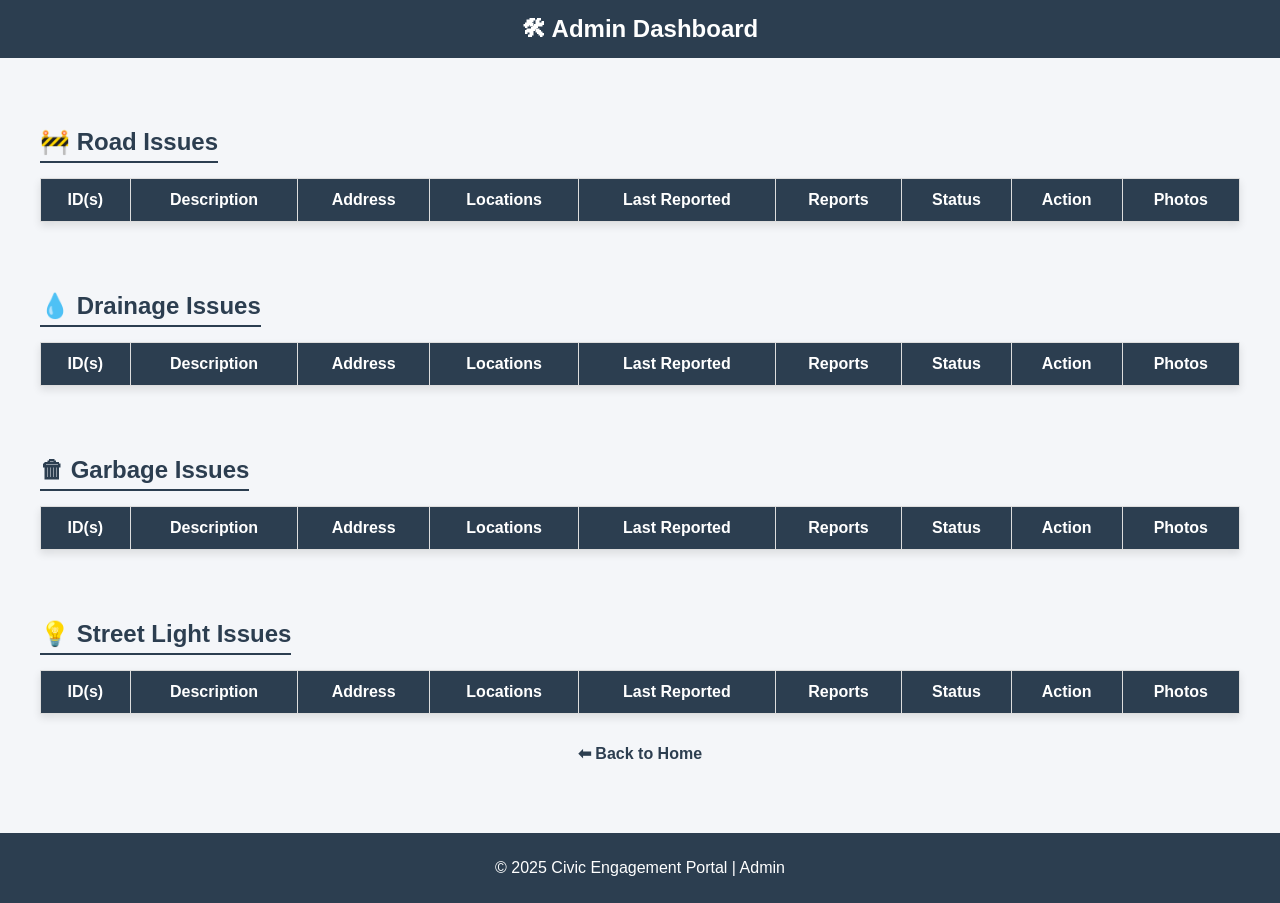
==== admin-dashboard.html @ 8374ef36 "Initial commit" ====
<!DOCTYPE html>
<html lang="en">
<head>
  <meta charset="UTF-8">
  <title>Admin Dashboard</title>
  <style>
    body { font-family: Arial, sans-serif; background:#f4f6f9; margin:0; padding:0; }
    header { background:#2c3e50; color:white; padding:15px 20px; text-align:center; }
    h1 { margin:0; font-size:24px; }
    main { padding:30px; max-width:1200px; margin:auto; }
    h2 { margin-top:40px; margin-bottom:15px; color:#2c3e50; border-bottom:2px solid #2c3e50; display:inline-block; padding-bottom:5px; }
    table { width:100%; border-collapse:collapse; background:#fff; margin-bottom:30px; box-shadow:0px 4px 8px rgba(0,0,0,0.1); }
    th, td { border:1px solid #ddd; padding:12px; text-align:center; }
    th { background:#2c3e50; color:white; }
    tr:nth-child(even) { background:#f9f9f9; }
    .status-pending { color:#e67e22; font-weight:bold; }
    .status-progress { color:#2980b9; font-weight:bold; }
    .status-resolved { color:#27ae60; font-weight:bold; }
    .action-btn { padding:6px 12px; margin:3px 0; border:none; border-radius:5px; cursor:pointer; font-size:14px; display:block; width:100%; }
    .btn-progress { background:#2980b9; color:white; }
    .btn-resolved { background:#27ae60; color:white; }
    .btn-photo { background:#8e44ad; color:white; }
    .btn-update { background:#f39c12; color:white; }
    .back-link { display:block; text-align:center; margin-top:25px; text-decoration:none; color:#2c3e50; font-weight:bold; }
    footer { text-align:center; background:#2c3e50; color:white; padding:10px; margin-top:40px; }
  </style>
</head>
<body>
  <header>
    <h1>🛠 Admin Dashboard</h1>
  </header>

  <main>
    <h2>🚧 Road Issues</h2>
    <table id="roadTable">
      <tr>
        <th>ID(s)</th><th>Description</th><th>Address</th><th>Locations</th>
        <th>Last Reported</th><th>Reports</th><th>Status</th><th>Action</th><th>Photos</th>
      </tr>
    </table>

    <h2>💧 Drainage Issues</h2>
    <table id="drainageTable">
      <tr>
        <th>ID(s)</th><th>Description</th><th>Address</th><th>Locations</th>
        <th>Last Reported</th><th>Reports</th><th>Status</th><th>Action</th><th>Photos</th>
      </tr>
    </table>

    <h2>🗑 Garbage Issues</h2>
    <table id="garbageTable">
      <tr>
        <th>ID(s)</th><th>Description</th><th>Address</th><th>Locations</th>
        <th>Last Reported</th><th>Reports</th><th>Status</th><th>Action</th><th>Photos</th>
      </tr>
    </table>

    <h2>💡 Street Light Issues</h2>
    <table id="streetlightTable">
      <tr>
        <th>ID(s)</th><th>Description</th><th>Address</th><th>Locations</th>
        <th>Last Reported</th><th>Reports</th><th>Status</th><th>Action</th><th>Photos</th>
      </tr>
    </table>

    <a href="index.html" class="back-link">⬅ Back to Home</a>
  </main>

  <footer>
    <p>&copy; 2025 Civic Engagement Portal | Admin</p>
  </footer>

<script>
  const mergedIssues = {};

  // Normalize location to 4 decimal points
  function normalizeLocation(loc){
    if(!loc) return "Unknown";
    const parts = loc.split(",");
    if(parts.length !== 2) return loc;

    const lat = parseFloat(parts[0]).toFixed(4);
    const lon = parseFloat(parts[1]).toFixed(4);
    return `${lat},${lon}`;
  }

  // Load issues from localStorage
  function loadIssues(){
    for(let i = 0; i < localStorage.length; i++){
      const key = localStorage.key(i);
      if(key.startsWith("REP")){
        const issue = JSON.parse(localStorage.getItem(key));
        issue.location = normalizeLocation(issue.location);
        mergeIssue(issue);
      }
    }

    Object.values(mergedIssues).forEach(issue => addIssueRow(issue));
  }

  // Merge complaints by category + address
  function mergeIssue(issue){
    const uniqueKey = issue.category + "_" + (issue.address || "Unknown");

    if(mergedIssues[uniqueKey]){
      mergedIssues[uniqueKey].reports += 1;
      mergedIssues[uniqueKey].ids.push(issue.id);

      if(!mergedIssues[uniqueKey].locations.includes(issue.location)){
        mergedIssues[uniqueKey].locations.push(issue.location);
      }

      mergedIssues[uniqueKey].date = issue.date; // update last reported
    } else {
      issue.reports = 1;
      issue.ids = [issue.id];
      issue.locations = [issue.location];
      mergedIssues[uniqueKey] = issue;
    }
  }

  // Add row to respective table
  function addIssueRow(issue){
    let tableId = "";
    switch(issue.category){
      case "road": tableId = "roadTable"; break;
      case "drainage": tableId = "drainageTable"; break;
      case "garbage": tableId = "garbageTable"; break;
      case "streetlight": tableId = "streetlightTable"; break;
      default: return;
    }

    let statusClass = "status-pending";
    if(issue.status === "In Progress") statusClass = "status-progress";
    if(issue.status === "Resolved") statusClass = "status-resolved";

    const table = document.getElementById(tableId);
    const row = table.insertRow();
    row.innerHTML = `
      <td>${issue.ids.join(", ")}</td>
      <td>${issue.description}</td>
      <td>${issue.address || "N/A"}</td>
      <td>${issue.locations.join(" | ")}</td>
      <td>${issue.date || "N/A"}</td>
      <td>${issue.reports}</td>
      <td class="${statusClass}">${issue.status || "Pending"}</td>
      <td>
        <button class="action-btn btn-progress" onclick="updateStatus('${issue.ids[0]}','In Progress',this)">In Progress</button>
        <button class="action-btn btn-resolved" onclick="updateStatus('${issue.ids[0]}','Resolved',this)">Resolved</button>
      </td>
      <td>
        <button class="action-btn btn-photo" onclick="viewPhotos('${issue.ids[0]}')">View</button>
        <button class="action-btn btn-update" onclick="uploadAfterPhoto('${issue.ids[0]}')">Upload</button>
      </td>
    `;
  }

  // Update status in localStorage and table
  function updateStatus(id, newStatus, btn){
    for(const issue of Object.values(mergedIssues)){
      if(issue.ids.includes(id)){
        issue.ids.forEach(storedId => {
          const storedIssue = JSON.parse(localStorage.getItem(storedId));
          if(storedIssue){
            storedIssue.status = newStatus;
            localStorage.setItem(storedId, JSON.stringify(storedIssue));
          }
        });

        const statusCell = btn.closest("tr").children[6];
        statusCell.textContent = newStatus;
        statusCell.className = newStatus === "Resolved" 
          ? "status-resolved" 
          : (newStatus === "In Progress" ? "status-progress" : "status-pending");
        break;
      }
    }
  }

  // Open file picker for afterPhoto upload
  function uploadAfterPhoto(issueId) {
    const fileInput = document.createElement("input");
    fileInput.type = "file";
    fileInput.accept = "image/*";

    fileInput.onchange = function(event) {
      const file = event.target.files[0];
      if (!file) return;

      const reader = new FileReader();
      reader.onload = function(e) {
        const base64AfterPhoto = e.target.result;

        // Update the specific complaint
        const storedIssue = JSON.parse(localStorage.getItem(issueId));
        if (storedIssue) {
          storedIssue.afterPhoto = base64AfterPhoto;
          storedIssue.status = "Resolved"; // auto mark resolved
          localStorage.setItem(issueId, JSON.stringify(storedIssue));
          alert("After photo uploaded successfully!");
        }
      };
      reader.readAsDataURL(file);
    };

    fileInput.click(); // Open file picker
  }

  // Redirect to photo-view page
  function viewPhotos(issueId){
    window.location.href = `photo-view.html?id=${issueId}`;
  }

  // Initialize
  loadIssues();
</script>

</body>
</html>
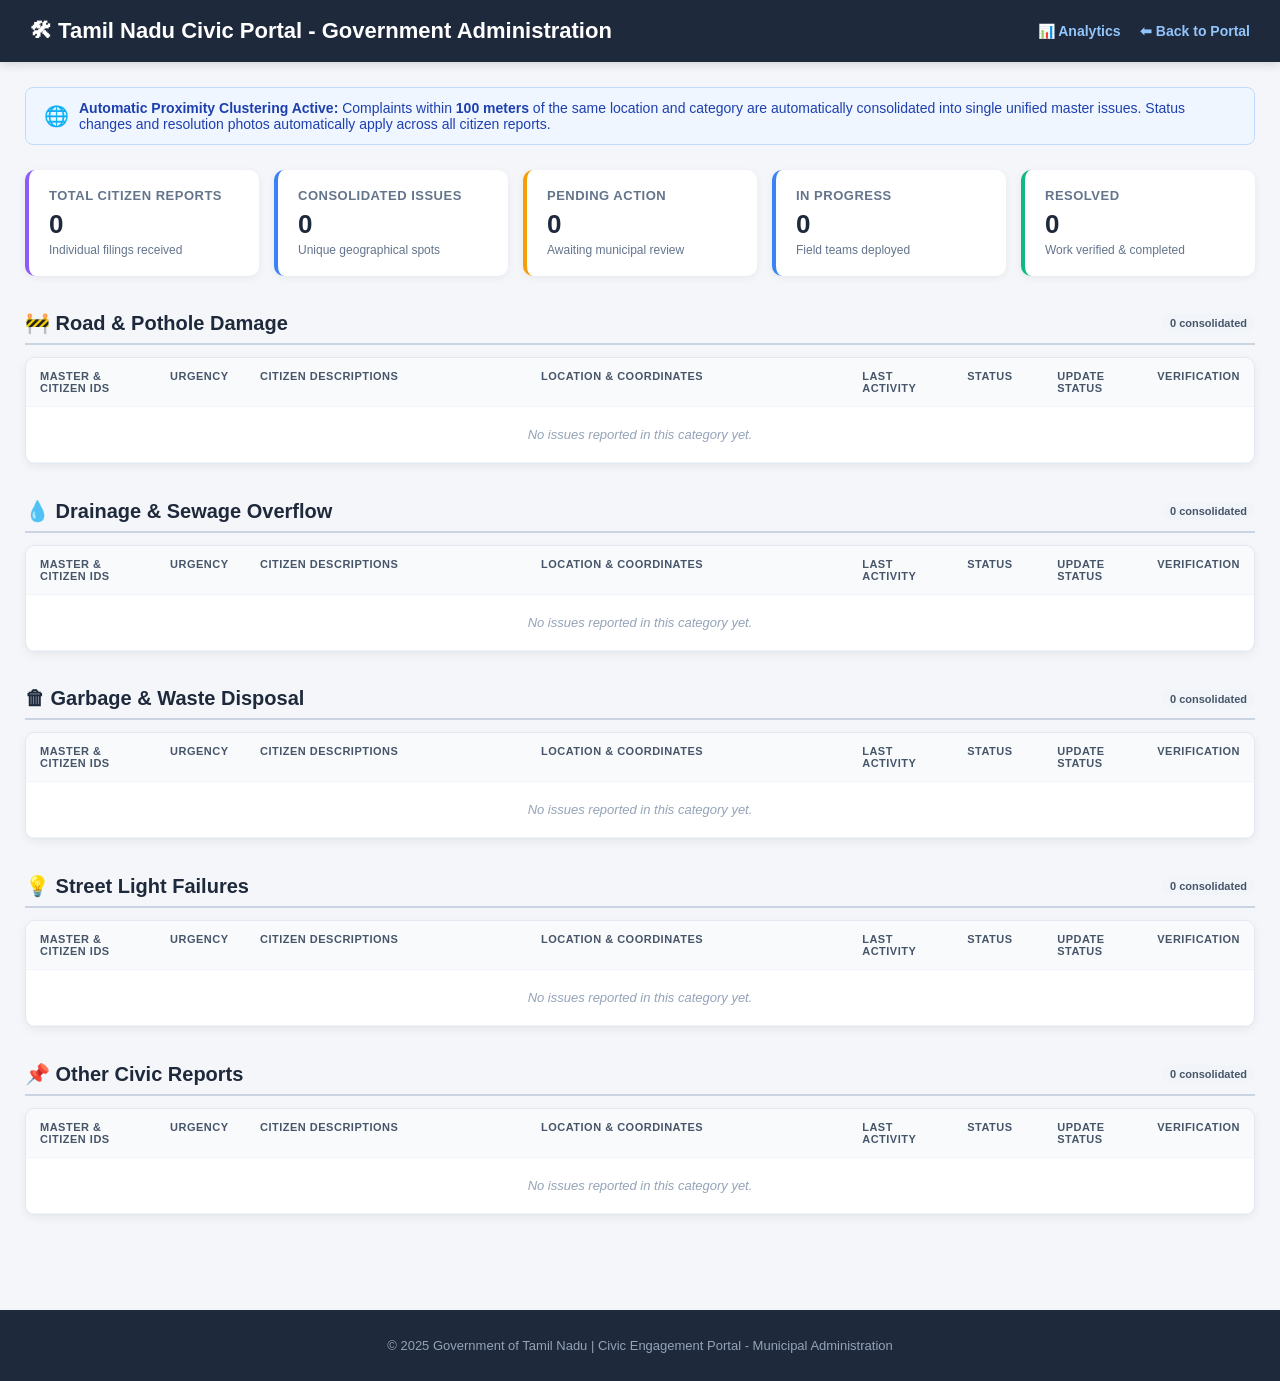
==== commit f75597b6: "Fix same-location complaint deduplication, geo-clustering, and citizen role privacy" ====
--- a/admin-dashboard.html
+++ b/admin-dashboard.html
@@ -2,218 +2,442 @@
 <html lang="en">
 <head>
   <meta charset="UTF-8">
-  <title>Admin Dashboard</title>
+  <meta name="viewport" content="width=device-width, initial-scale=1.0">
+  <title>Admin Dashboard - Smart Civic Governance</title>
+  <script src="geo-utils.js"></script>
   <style>
-    body { font-family: Arial, sans-serif; background:#f4f6f9; margin:0; padding:0; }
-    header { background:#2c3e50; color:white; padding:15px 20px; text-align:center; }
-    h1 { margin:0; font-size:24px; }
-    main { padding:30px; max-width:1200px; margin:auto; }
-    h2 { margin-top:40px; margin-bottom:15px; color:#2c3e50; border-bottom:2px solid #2c3e50; display:inline-block; padding-bottom:5px; }
-    table { width:100%; border-collapse:collapse; background:#fff; margin-bottom:30px; box-shadow:0px 4px 8px rgba(0,0,0,0.1); }
-    th, td { border:1px solid #ddd; padding:12px; text-align:center; }
-    th { background:#2c3e50; color:white; }
-    tr:nth-child(even) { background:#f9f9f9; }
-    .status-pending { color:#e67e22; font-weight:bold; }
-    .status-progress { color:#2980b9; font-weight:bold; }
-    .status-resolved { color:#27ae60; font-weight:bold; }
-    .action-btn { padding:6px 12px; margin:3px 0; border:none; border-radius:5px; cursor:pointer; font-size:14px; display:block; width:100%; }
-    .btn-progress { background:#2980b9; color:white; }
-    .btn-resolved { background:#27ae60; color:white; }
-    .btn-photo { background:#8e44ad; color:white; }
-    .btn-update { background:#f39c12; color:white; }
-    .back-link { display:block; text-align:center; margin-top:25px; text-decoration:none; color:#2c3e50; font-weight:bold; }
-    footer { text-align:center; background:#2c3e50; color:white; padding:10px; margin-top:40px; }
+    * { box-sizing: border-box; }
+    body { font-family: 'Segoe UI', Arial, sans-serif; background:#f4f6f9; margin:0; padding:0; color:#333; }
+    header { background:#1e293b; color:white; padding:18px 30px; display:flex; justify-content:space-between; align-items:center; box-shadow:0 2px 10px rgba(0,0,0,0.15); }
+    header h1 { margin:0; font-size:22px; display:flex; align-items:center; gap:10px; }
+    header a { color:#93c5fd; text-decoration:none; font-size:14px; font-weight:600; }
+    header a:hover { text-decoration:underline; }
+
+    main { padding:25px; max-width:1300px; margin:auto; }
+
+    /* Summary Stats Bar */
+    .stats-bar {
+      display: grid;
+      grid-template-columns: repeat(auto-fit, minmax(200px, 1fr));
+      gap: 15px;
+      margin-bottom: 25px;
+    }
+    .stat-card {
+      background: white;
+      padding: 18px 20px;
+      border-radius: 10px;
+      box-shadow: 0 2px 8px rgba(0,0,0,0.06);
+      border-left: 4px solid #3b82f6;
+    }
+    .stat-card.green { border-left-color: #10b981; }
+    .stat-card.amber { border-left-color: #f59e0b; }
+    .stat-card.red { border-left-color: #ef4444; }
+    .stat-card.purple { border-left-color: #8b5cf6; }
+    .stat-card h4 { margin: 0 0 6px 0; font-size: 13px; color: #64748b; text-transform: uppercase; letter-spacing: 0.5px; }
+    .stat-card p { margin: 0; font-size: 26px; font-weight: bold; color: #1e293b; }
+    .stat-card small { font-size: 12px; color: #64748b; }
+
+    /* Clustering Banner */
+    .info-banner {
+      background: #eff6ff;
+      border: 1px solid #bfdbfe;
+      color: #1e40af;
+      padding: 12px 18px;
+      border-radius: 8px;
+      margin-bottom: 25px;
+      font-size: 14px;
+      display: flex;
+      align-items: center;
+      gap: 10px;
+    }
+
+    .section-header {
+      display: flex;
+      justify-content: space-between;
+      align-items: center;
+      margin-top: 35px;
+      margin-bottom: 12px;
+      border-bottom: 2px solid #cbd5e1;
+      padding-bottom: 8px;
+    }
+    h2 { margin:0; color:#1e293b; font-size: 20px; display:flex; align-items:center; gap:8px; }
+
+    .table-container {
+      background:#fff;
+      border-radius:10px;
+      overflow-x:auto;
+      margin-bottom:30px;
+      box-shadow:0px 3px 10px rgba(0,0,0,0.06);
+      border: 1px solid #e2e8f0;
+    }
+    table { width:100%; border-collapse:collapse; text-align:left; font-size: 13px; }
+    th, td { padding:12px 14px; border-bottom:1px solid #f1f5f9; vertical-align: top; }
+    th { background:#f8fafc; color:#475569; font-weight:600; text-transform:uppercase; font-size:11px; letter-spacing:0.5px; }
+    tr:hover { background:#f8fafc; }
+
+    /* Badges */
+    .badge { display:inline-block; padding:3px 8px; border-radius:12px; font-size:11px; font-weight:bold; }
+    .badge-critical { background:#fee2e2; color:#b91c1c; border: 1px solid #f87171; }
+    .badge-high { background:#fef3c7; color:#b45309; border: 1px solid #fbbf24; }
+    .badge-normal { background:#f1f5f9; color:#475569; }
+
+    .status-pending { color:#d97706; font-weight:bold; background:#fffbeb; padding:4px 8px; border-radius:6px; display:inline-block; font-size:12px; }
+    .status-progress { color:#2563eb; font-weight:bold; background:#eff6ff; padding:4px 8px; border-radius:6px; display:inline-block; font-size:12px; }
+    .status-resolved { color:#059669; font-weight:bold; background:#ecfdf5; padding:4px 8px; border-radius:6px; display:inline-block; font-size:12px; }
+
+    .ids-list { font-family: monospace; font-size: 11px; color:#1e40af; }
+    .coords-tag { font-family: monospace; font-size: 11px; color:#64748b; display:block; margin-top:3px; }
+
+    .action-btn {
+      padding:6px 10px;
+      margin:2px 0;
+      border:none;
+      border-radius:5px;
+      cursor:pointer;
+      font-size:12px;
+      font-weight:600;
+      display:block;
+      width:100%;
+      text-align:center;
+      transition:background 0.2s;
+    }
+    .btn-progress { background:#3b82f6; color:white; }
+    .btn-progress:hover { background:#2563eb; }
+    .btn-resolved { background:#10b981; color:white; }
+    .btn-resolved:hover { background:#059669; }
+    .btn-photo { background:#8b5cf6; color:white; }
+    .btn-photo:hover { background:#7c3aed; }
+    .btn-update { background:#f59e0b; color:white; }
+    .btn-update:hover { background:#d97706; }
+
+    .empty-state { text-align:center; color:#94a3b8; padding:20px; font-style:italic; }
+
+    footer { text-align:center; background:#1e293b; color:#94a3b8; padding:15px; margin-top:40px; font-size:13px; }
   </style>
 </head>
 <body>
   <header>
-    <h1>🛠 Admin Dashboard</h1>
+    <h1>🛠 Tamil Nadu Civic Portal - Government Administration</h1>
+    <div>
+      <a href="analytics.html" style="margin-right:15px;">📊 Analytics</a>
+      <a href="index.html">⬅ Back to Portal</a>
+    </div>
   </header>
 
   <main>
-    <h2>🚧 Road Issues</h2>
-    <table id="roadTable">
-      <tr>
-        <th>ID(s)</th><th>Description</th><th>Address</th><th>Locations</th>
-        <th>Last Reported</th><th>Reports</th><th>Status</th><th>Action</th><th>Photos</th>
-      </tr>
-    </table>
-
-    <h2>💧 Drainage Issues</h2>
-    <table id="drainageTable">
-      <tr>
-        <th>ID(s)</th><th>Description</th><th>Address</th><th>Locations</th>
-        <th>Last Reported</th><th>Reports</th><th>Status</th><th>Action</th><th>Photos</th>
-      </tr>
-    </table>
-
-    <h2>🗑 Garbage Issues</h2>
-    <table id="garbageTable">
-      <tr>
-        <th>ID(s)</th><th>Description</th><th>Address</th><th>Locations</th>
-        <th>Last Reported</th><th>Reports</th><th>Status</th><th>Action</th><th>Photos</th>
-      </tr>
-    </table>
-
-    <h2>💡 Street Light Issues</h2>
-    <table id="streetlightTable">
-      <tr>
-        <th>ID(s)</th><th>Description</th><th>Address</th><th>Locations</th>
-        <th>Last Reported</th><th>Reports</th><th>Status</th><th>Action</th><th>Photos</th>
-      </tr>
-    </table>
-
-    <a href="index.html" class="back-link">⬅ Back to Home</a>
+    <!-- Live Clustering Information Banner -->
+    <div class="info-banner">
+      <span style="font-size:20px;">🌐</span>
+      <div>
+        <strong>Automatic Proximity Clustering Active:</strong> Complaints within <strong>100 meters</strong> of the same location and category are automatically consolidated into single unified master issues. Status changes and resolution photos automatically apply across all citizen reports.
+      </div>
+    </div>
+
+    <!-- Summary Stats Bar -->
+    <div class="stats-bar">
+      <div class="stat-card purple">
+        <h4>Total Citizen Reports</h4>
+        <p id="totalReportsCount">0</p>
+        <small>Individual filings received</small>
+      </div>
+      <div class="stat-card">
+        <h4>Consolidated Issues</h4>
+        <p id="totalClustersCount">0</p>
+        <small>Unique geographical spots</small>
+      </div>
+      <div class="stat-card amber">
+        <h4>Pending Action</h4>
+        <p id="pendingCount">0</p>
+        <small>Awaiting municipal review</small>
+      </div>
+      <div class="stat-card">
+        <h4>In Progress</h4>
+        <p id="progressCount">0</p>
+        <small>Field teams deployed</small>
+      </div>
+      <div class="stat-card green">
+        <h4>Resolved</h4>
+        <p id="resolvedCount">0</p>
+        <small>Work verified & completed</small>
+      </div>
+    </div>
+
+    <!-- Road Issues -->
+    <div class="section-header">
+      <h2>🚧 Road & Pothole Damage</h2>
+      <span id="roadBadge" class="badge badge-normal">0 issues</span>
+    </div>
+    <div class="table-container">
+      <table id="roadTable">
+        <thead>
+          <tr>
+            <th style="width:130px;">Master & Citizen IDs</th>
+            <th style="width:90px;">Urgency</th>
+            <th>Citizen Descriptions</th>
+            <th>Location & Coordinates</th>
+            <th style="width:105px;">Last Activity</th>
+            <th style="width:90px;">Status</th>
+            <th style="width:100px;">Update Status</th>
+            <th style="width:110px;">Verification</th>
+          </tr>
+        </thead>
+        <tbody id="roadTableBody"></tbody>
+      </table>
+    </div>
+
+    <!-- Drainage Issues -->
+    <div class="section-header">
+      <h2>💧 Drainage & Sewage Overflow</h2>
+      <span id="drainageBadge" class="badge badge-normal">0 issues</span>
+    </div>
+    <div class="table-container">
+      <table id="drainageTable">
+        <thead>
+          <tr>
+            <th style="width:130px;">Master & Citizen IDs</th>
+            <th style="width:90px;">Urgency</th>
+            <th>Citizen Descriptions</th>
+            <th>Location & Coordinates</th>
+            <th style="width:105px;">Last Activity</th>
+            <th style="width:90px;">Status</th>
+            <th style="width:100px;">Update Status</th>
+            <th style="width:110px;">Verification</th>
+          </tr>
+        </thead>
+        <tbody id="drainageTableBody"></tbody>
+      </table>
+    </div>
+
+    <!-- Garbage Issues -->
+    <div class="section-header">
+      <h2>🗑 Garbage & Waste Disposal</h2>
+      <span id="garbageBadge" class="badge badge-normal">0 issues</span>
+    </div>
+    <div class="table-container">
+      <table id="garbageTable">
+        <thead>
+          <tr>
+            <th style="width:130px;">Master & Citizen IDs</th>
+            <th style="width:90px;">Urgency</th>
+            <th>Citizen Descriptions</th>
+            <th>Location & Coordinates</th>
+            <th style="width:105px;">Last Activity</th>
+            <th style="width:90px;">Status</th>
+            <th style="width:100px;">Update Status</th>
+            <th style="width:110px;">Verification</th>
+          </tr>
+        </thead>
+        <tbody id="garbageTableBody"></tbody>
+      </table>
+    </div>
+
+    <!-- Streetlight Issues -->
+    <div class="section-header">
+      <h2>💡 Street Light Failures</h2>
+      <span id="streetlightBadge" class="badge badge-normal">0 issues</span>
+    </div>
+    <div class="table-container">
+      <table id="streetlightTable">
+        <thead>
+          <tr>
+            <th style="width:130px;">Master & Citizen IDs</th>
+            <th style="width:90px;">Urgency</th>
+            <th>Citizen Descriptions</th>
+            <th>Location & Coordinates</th>
+            <th style="width:105px;">Last Activity</th>
+            <th style="width:90px;">Status</th>
+            <th style="width:100px;">Update Status</th>
+            <th style="width:110px;">Verification</th>
+          </tr>
+        </thead>
+        <tbody id="streetlightTableBody"></tbody>
+      </table>
+    </div>
+
+    <!-- Other Civic Issues -->
+    <div class="section-header">
+      <h2>📌 Other Civic Reports</h2>
+      <span id="otherBadge" class="badge badge-normal">0 issues</span>
+    </div>
+    <div class="table-container">
+      <table id="otherTable">
+        <thead>
+          <tr>
+            <th style="width:130px;">Master & Citizen IDs</th>
+            <th style="width:90px;">Urgency</th>
+            <th>Citizen Descriptions</th>
+            <th>Location & Coordinates</th>
+            <th style="width:105px;">Last Activity</th>
+            <th style="width:90px;">Status</th>
+            <th style="width:100px;">Update Status</th>
+            <th style="width:110px;">Verification</th>
+          </tr>
+        </thead>
+        <tbody id="otherTableBody"></tbody>
+      </table>
+    </div>
   </main>
 
   <footer>
-    <p>&copy; 2025 Civic Engagement Portal | Admin</p>
+    <p>&copy; 2025 Government of Tamil Nadu | Civic Engagement Portal - Municipal Administration</p>
   </footer>
 
-<script>
-  const mergedIssues = {};
-
-  // Normalize location to 4 decimal points
-  function normalizeLocation(loc){
-    if(!loc) return "Unknown";
-    const parts = loc.split(",");
-    if(parts.length !== 2) return loc;
-
-    const lat = parseFloat(parts[0]).toFixed(4);
-    const lon = parseFloat(parts[1]).toFixed(4);
-    return `${lat},${lon}`;
-  }
-
-  // Load issues from localStorage
-  function loadIssues(){
-    for(let i = 0; i < localStorage.length; i++){
-      const key = localStorage.key(i);
-      if(key.startsWith("REP")){
-        const issue = JSON.parse(localStorage.getItem(key));
-        issue.location = normalizeLocation(issue.location);
-        mergeIssue(issue);
+  <script>
+    let clusters = [];
+
+    // Load and render issues using Haversine geo-clustering
+    function loadAndRender() {
+      clusters = clusterAllIssues();
+
+      // Reset table bodies
+      const bodies = {
+        road: document.getElementById("roadTableBody"),
+        drainage: document.getElementById("drainageTableBody"),
+        garbage: document.getElementById("garbageTableBody"),
+        streetlight: document.getElementById("streetlightTableBody"),
+        other: document.getElementById("otherTableBody")
+      };
+
+      const counts = { road: 0, drainage: 0, garbage: 0, streetlight: 0, other: 0 };
+      let totalReports = 0;
+      let totalPending = 0;
+      let totalProgress = 0;
+      let totalResolved = 0;
+
+      for (const key in bodies) {
+        bodies[key].innerHTML = "";
       }
-    }
-
-    Object.values(mergedIssues).forEach(issue => addIssueRow(issue));
-  }
-
-  // Merge complaints by category + address
-  function mergeIssue(issue){
-    const uniqueKey = issue.category + "_" + (issue.address || "Unknown");
-
-    if(mergedIssues[uniqueKey]){
-      mergedIssues[uniqueKey].reports += 1;
-      mergedIssues[uniqueKey].ids.push(issue.id);
-
-      if(!mergedIssues[uniqueKey].locations.includes(issue.location)){
-        mergedIssues[uniqueKey].locations.push(issue.location);
+
+      clusters.forEach(cluster => {
+        totalReports += cluster.reportsCount;
+        if (cluster.status === "Resolved") totalResolved++;
+        else if (cluster.status === "In Progress") totalProgress++;
+        else totalPending++;
+
+        const cat = (cluster.category || "other").toLowerCase();
+        const targetBody = bodies[cat] || bodies.other;
+        if (counts[cat] !== undefined) counts[cat]++;
+        else counts.other++;
+
+        const row = document.createElement("tr");
+
+        let statusClass = "status-pending";
+        if (cluster.status === "In Progress") statusClass = "status-progress";
+        if (cluster.status === "Resolved") statusClass = "status-resolved";
+
+        // IDs formatting
+        const idsHtml = `
+          <div>
+            <strong style="color:#0f172a;">${cluster.clusterId}</strong>
+            <div class="ids-list" title="Citizen Tracking IDs">
+              ${cluster.ids.map(id => `<span>• ${id}</span>`).join("<br>")}
+            </div>
+          </div>
+        `;
+
+        // Descriptions list
+        const descHtml = cluster.descriptions.map((d, idx) => {
+          return `<div style="margin-bottom:4px; font-size:12px;"><strong>#${idx+1}:</strong> ${escapeHtml(d)}</div>`;
+        }).join("");
+
+        // Coordinates & Address
+        const coordsStr = cluster.centroid ? `${cluster.centroid.lat.toFixed(5)}, ${cluster.centroid.lon.toFixed(5)}` : "No GPS";
+        const locHtml = `
+          <div>
+            <div style="font-weight:500; font-size:12px; color:#1e293b;">${escapeHtml(cluster.address || "N/A")}</div>
+            <span class="coords-tag">📍 ${coordsStr}</span>
+            ${cluster.locations.length > 1 ? `<small style="color:#64748b;">(${cluster.locations.length} coordinates recorded within 100m)</small>` : ''}
+          </div>
+        `;
+
+        row.innerHTML = `
+          <td>${idsHtml}</td>
+          <td>
+            <span class="badge ${cluster.priorityBadgeClass}">
+              ${cluster.reportsCount} Report${cluster.reportsCount > 1 ? 's' : ''}
+            </span>
+          </td>
+          <td>${descHtml}</td>
+          <td>${locHtml}</td>
+          <td><small style="color:#475569;">${cluster.lastReportedDate || 'N/A'}</small></td>
+          <td><span class="${statusClass}">${cluster.status}</span></td>
+          <td>
+            <button class="action-btn btn-progress" onclick="changeStatus('${cluster.clusterId}', 'In Progress')">In Progress</button>
+            <button class="action-btn btn-resolved" onclick="changeStatus('${cluster.clusterId}', 'Resolved')">Resolved</button>
+          </td>
+          <td>
+            <button class="action-btn btn-photo" onclick="viewClusterPhotos('${cluster.primaryId}')">View Photos (${cluster.photos.length})</button>
+            <button class="action-btn btn-update" onclick="uploadClusterAfterPhoto('${cluster.clusterId}')">Upload After</button>
+          </td>
+        `;
+
+        targetBody.appendChild(row);
+      });
+
+      // Update empty state if any table is blank
+      for (const key in bodies) {
+        if (bodies[key].children.length === 0) {
+          bodies[key].innerHTML = `<tr><td colspan="8" class="empty-state">No issues reported in this category yet.</td></tr>`;
+        }
       }
 
-      mergedIssues[uniqueKey].date = issue.date; // update last reported
-    } else {
-      issue.reports = 1;
-      issue.ids = [issue.id];
-      issue.locations = [issue.location];
-      mergedIssues[uniqueKey] = issue;
-    }
-  }
-
-  // Add row to respective table
-  function addIssueRow(issue){
-    let tableId = "";
-    switch(issue.category){
-      case "road": tableId = "roadTable"; break;
-      case "drainage": tableId = "drainageTable"; break;
-      case "garbage": tableId = "garbageTable"; break;
-      case "streetlight": tableId = "streetlightTable"; break;
-      default: return;
-    }
-
-    let statusClass = "status-pending";
-    if(issue.status === "In Progress") statusClass = "status-progress";
-    if(issue.status === "Resolved") statusClass = "status-resolved";
-
-    const table = document.getElementById(tableId);
-    const row = table.insertRow();
-    row.innerHTML = `
-      <td>${issue.ids.join(", ")}</td>
-      <td>${issue.description}</td>
-      <td>${issue.address || "N/A"}</td>
-      <td>${issue.locations.join(" | ")}</td>
-      <td>${issue.date || "N/A"}</td>
-      <td>${issue.reports}</td>
-      <td class="${statusClass}">${issue.status || "Pending"}</td>
-      <td>
-        <button class="action-btn btn-progress" onclick="updateStatus('${issue.ids[0]}','In Progress',this)">In Progress</button>
-        <button class="action-btn btn-resolved" onclick="updateStatus('${issue.ids[0]}','Resolved',this)">Resolved</button>
-      </td>
-      <td>
-        <button class="action-btn btn-photo" onclick="viewPhotos('${issue.ids[0]}')">View</button>
-        <button class="action-btn btn-update" onclick="uploadAfterPhoto('${issue.ids[0]}')">Upload</button>
-      </td>
-    `;
-  }
-
-  // Update status in localStorage and table
-  function updateStatus(id, newStatus, btn){
-    for(const issue of Object.values(mergedIssues)){
-      if(issue.ids.includes(id)){
-        issue.ids.forEach(storedId => {
-          const storedIssue = JSON.parse(localStorage.getItem(storedId));
-          if(storedIssue){
-            storedIssue.status = newStatus;
-            localStorage.setItem(storedId, JSON.stringify(storedIssue));
-          }
-        });
-
-        const statusCell = btn.closest("tr").children[6];
-        statusCell.textContent = newStatus;
-        statusCell.className = newStatus === "Resolved" 
-          ? "status-resolved" 
-          : (newStatus === "In Progress" ? "status-progress" : "status-pending");
-        break;
-      }
-    }
-  }
-
-  // Open file picker for afterPhoto upload
-  function uploadAfterPhoto(issueId) {
-    const fileInput = document.createElement("input");
-    fileInput.type = "file";
-    fileInput.accept = "image/*";
-
-    fileInput.onchange = function(event) {
-      const file = event.target.files[0];
-      if (!file) return;
-
-      const reader = new FileReader();
-      reader.onload = function(e) {
-        const base64AfterPhoto = e.target.result;
-
-        // Update the specific complaint
-        const storedIssue = JSON.parse(localStorage.getItem(issueId));
-        if (storedIssue) {
-          storedIssue.afterPhoto = base64AfterPhoto;
-          storedIssue.status = "Resolved"; // auto mark resolved
-          localStorage.setItem(issueId, JSON.stringify(storedIssue));
-          alert("After photo uploaded successfully!");
-        }
+      // Update section badges
+      document.getElementById("roadBadge").innerText = counts.road + " consolidated";
+      document.getElementById("drainageBadge").innerText = counts.drainage + " consolidated";
+      document.getElementById("garbageBadge").innerText = counts.garbage + " consolidated";
+      document.getElementById("streetlightBadge").innerText = counts.streetlight + " consolidated";
+      document.getElementById("otherBadge").innerText = counts.other + " consolidated";
+
+      // Update top stats
+      document.getElementById("totalReportsCount").innerText = totalReports;
+      document.getElementById("totalClustersCount").innerText = clusters.length;
+      document.getElementById("pendingCount").innerText = totalPending;
+      document.getElementById("progressCount").innerText = totalProgress;
+      document.getElementById("resolvedCount").innerText = totalResolved;
+    }
+
+    // Synchronize status update across all linked reports in cluster
+    function changeStatus(clusterId, newStatus) {
+      updateClusterStatus(clusterId, newStatus);
+      loadAndRender();
+    }
+
+    // Open file picker to upload resolution afterPhoto and sync to all linked reports
+    function uploadClusterAfterPhoto(clusterId) {
+      const fileInput = document.createElement("input");
+      fileInput.type = "file";
+      fileInput.accept = "image/*";
+
+      fileInput.onchange = function(event) {
+        const file = event.target.files[0];
+        if (!file) return;
+
+        const reader = new FileReader();
+        reader.onload = function(e) {
+          const base64Photo = e.target.result;
+          updateClusterAfterPhoto(clusterId, base64Photo);
+          alert("Resolution photo uploaded successfully! All linked reports for this location marked as Resolved.");
+          loadAndRender();
+        };
+        reader.readAsDataURL(file);
       };
-      reader.readAsDataURL(file);
-    };
-
-    fileInput.click(); // Open file picker
-  }
-
-  // Redirect to photo-view page
-  function viewPhotos(issueId){
-    window.location.href = `photo-view.html?id=${issueId}`;
-  }
-
-  // Initialize
-  loadIssues();
-</script>
-
+
+      fileInput.click();
+    }
+
+    // View photos for cluster (with admin privileges)
+    function viewClusterPhotos(primaryId) {
+      sessionStorage.setItem("adminAuth", "true");
+      window.location.href = `photo-view.html?id=${primaryId}&admin=true`;
+    }
+
+    function escapeHtml(str) {
+      if (!str) return "";
+      return str.replace(/&/g, "&amp;").replace(/</g, "&lt;").replace(/>/g, "&gt;").replace(/"/g, "&quot;");
+    }
+
+    // Initialize on page load
+    window.onload = loadAndRender;
+  </script>
 </body>
 </html>
